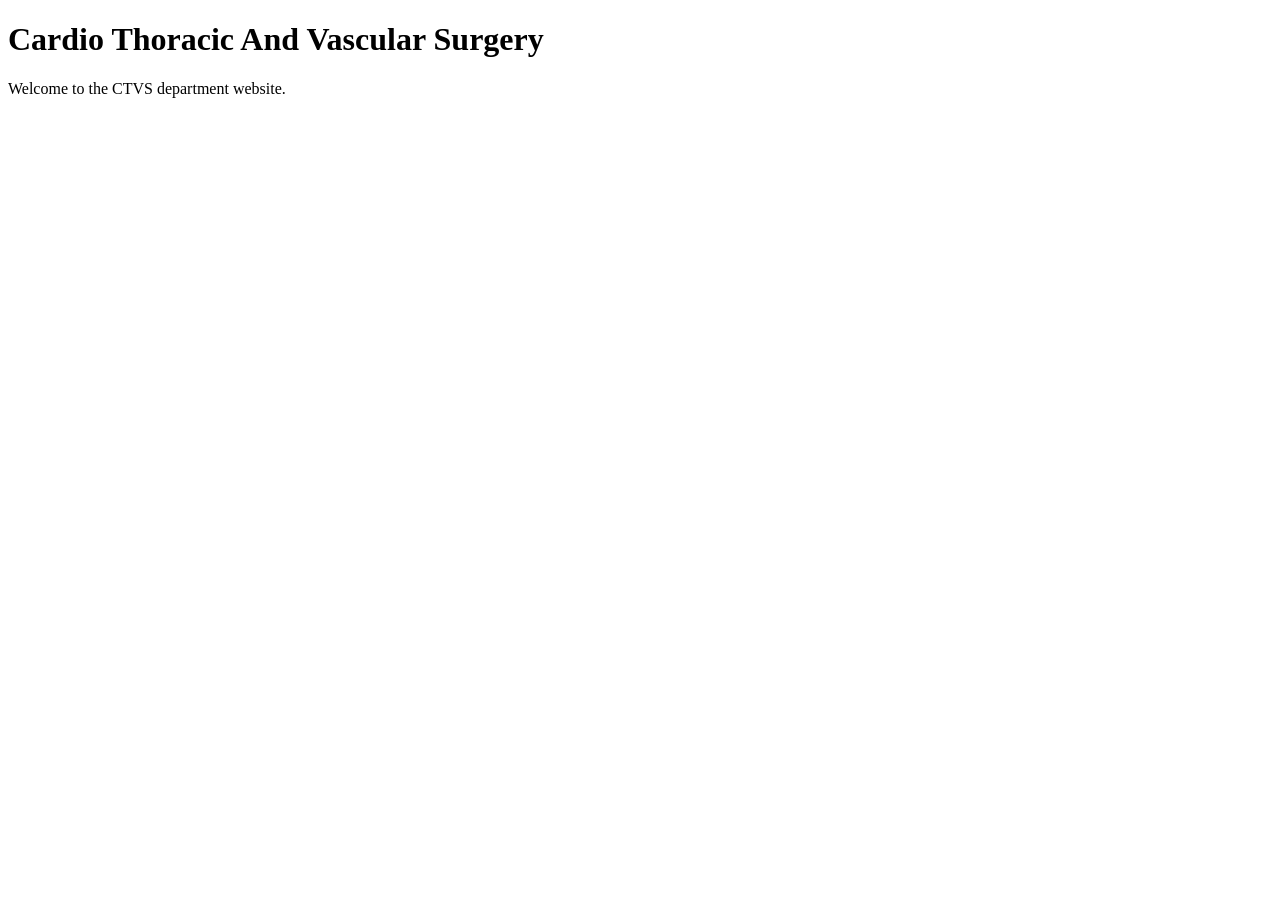
==== index.html @ 807b856b "index.html" ====
<!DOCTYPE html>
<html>

<head>
<title>CTVS Department</title>
</head>

<body>

<h1>Cardio Thoracic And Vascular Surgery</h1>

<p>Welcome to the CTVS department website.</p>

</body>

</html>
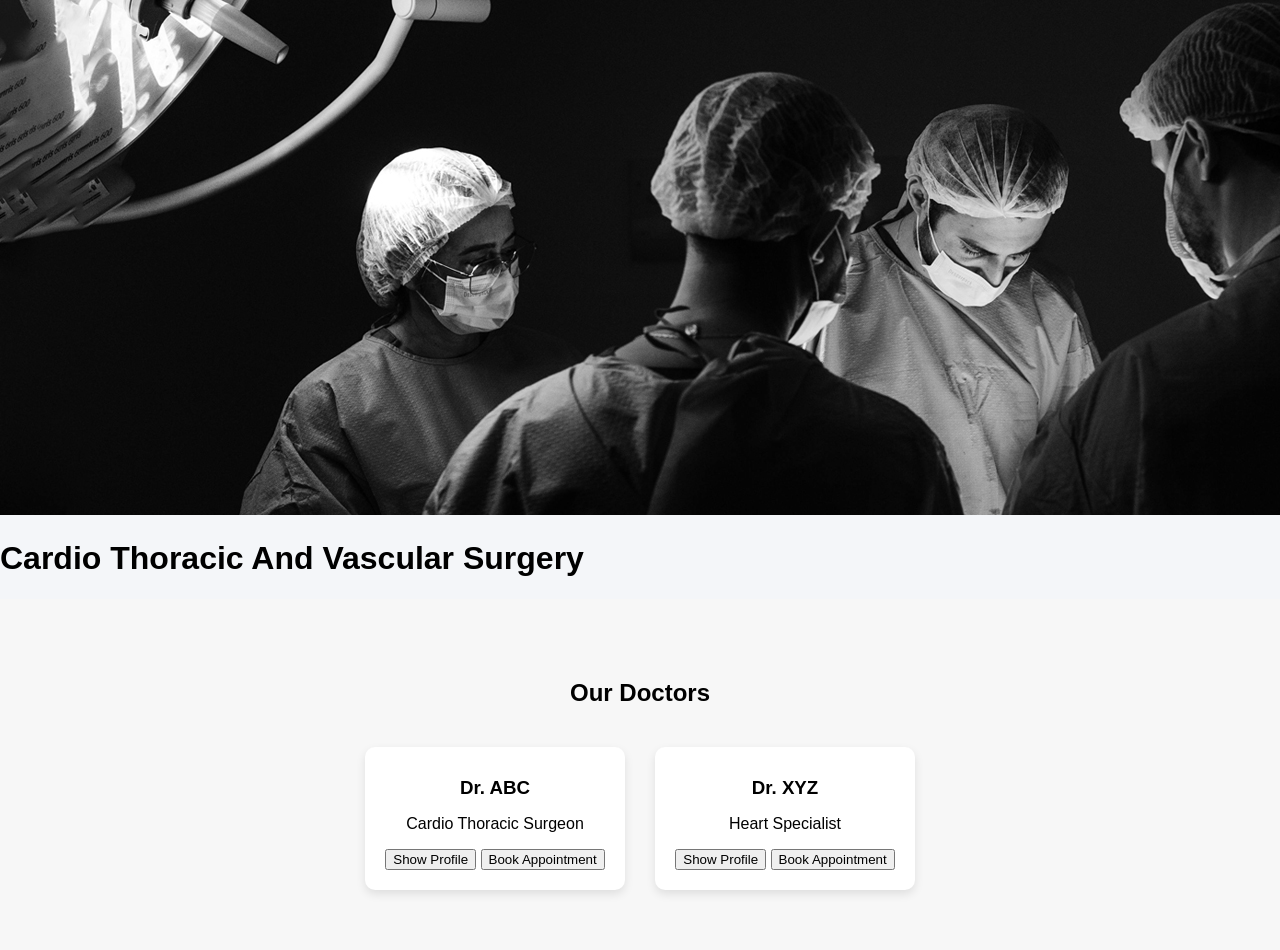
==== commit 06bd0347: "index.html" ====
--- a/index.html
+++ b/index.html
@@ -1,16 +1,48 @@
 <!DOCTYPE html>
-<html>
+<html lang="en">
 
 <head>
+<meta charset="UTF-8">
+<meta name="viewport" content="width=device-width, initial-scale=1.0">
 <title>CTVS Department</title>
+
+<link rel="stylesheet" href="main.css">
+
 </head>
 
 <body>
 
-<h1>Cardio Thoracic And Vascular Surgery</h1>
+<div class="banner">
+    <img src="inner_banner.jpg" class="banner-img">
 
-<p>Welcome to the CTVS department website.</p>
+    <div class="banner-text">
+        <h1>Cardio Thoracic And Vascular Surgery</h1>
+    </div>
+</div>
+
+<section class="doctors">
+
+<h2>Our Doctors</h2>
+
+<div class="doctor-container">
+
+<div class="doctor-card">
+<h3>Dr. ABC</h3>
+<p>Cardio Thoracic Surgeon</p>
+<button>Show Profile</button>
+<button>Book Appointment</button>
+</div>
+
+<div class="doctor-card">
+<h3>Dr. XYZ</h3>
+<p>Heart Specialist</p>
+<button>Show Profile</button>
+<button>Book Appointment</button>
+</div>
+
+</div>
+
+</section>
 
 </body>
-
 </html>
--- a/main.css
+++ b/main.css
@@ -0,0 +1,165 @@
+body{
+margin:0;
+font-family:Arial;
+background:#f4f6f9;
+}
+
+
+/* HERO */
+
+.hero{
+position:relative;
+height:400px;
+overflow:hidden;
+}
+
+.hero img{
+width:100%;
+height:100%;
+object-fit:cover;
+filter:brightness(60%);
+}
+
+.hero-text{
+position:absolute;
+bottom:40px;
+left:40px;
+color:white;
+max-width:620px;
+}
+
+.hero-text h1{
+font-size:38px;
+margin:0;
+}
+
+.hero-text p{
+font-size:18px;
+margin-top:8px;
+}
+
+
+/* ABOUT */
+
+.about{
+padding:60px;
+background:white;
+}
+
+.about-container{
+display:flex;
+gap:40px;
+align-items:center;
+flex-wrap:wrap;
+}
+
+.about-text{
+flex:1;
+}
+
+.about-image{
+flex:1;
+}
+
+.about-image img{
+width:100%;
+border-radius:10px;
+}
+
+
+/* PROCEDURES */
+
+.procedures{
+padding:60px;
+text-align:center;
+}
+
+.procedure-list{
+display:flex;
+flex-wrap:wrap;
+justify-content:center;
+gap:20px;
+margin-top:20px;
+}
+
+.card{
+background:white;
+padding:15px 25px;
+border-radius:6px;
+box-shadow:0 2px 8px rgba(0,0,0,0.1);
+}
+
+
+/* FOOTER */
+
+footer{
+background:#222;
+color:white;
+text-align:center;
+padding:20px;
+}
+
+/* DOCTORS */
+
+.doctors{
+padding:60px;
+background:#f7f7f7;
+text-align:center;
+}
+
+.doctor-container{
+display:flex;
+justify-content:center;
+gap:30px;
+flex-wrap:wrap;
+margin-top:40px;
+}
+
+.doctor-card{
+background:white;
+width:220px;
+padding:20px;
+border-radius:10px;
+box-shadow:0 4px 10px rgba(0,0,0,0.1);
+transition:0.3s;
+}
+
+.doctor-card:hover{
+transform:translateY(-5px);
+}
+
+.doctor-card img{
+width:100%;
+height:200px;
+object-fit:cover;
+border-radius:8px;
+}
+
+.doctor-card h3{
+margin:10px 0 5px;
+}
+
+.doctor-buttons{
+display:flex;
+flex-direction:column;
+gap:8px;
+margin-top:10px;
+}
+
+.profile{
+background:#1976d2;
+color:white;
+border:none;
+padding:8px;
+border-radius:5px;
+cursor:pointer;
+}
+
+.appoint{
+background:#c62828;
+color:white;
+border:none;
+padding:8px;
+border-radius:5px;
+cursor:pointer;
+}
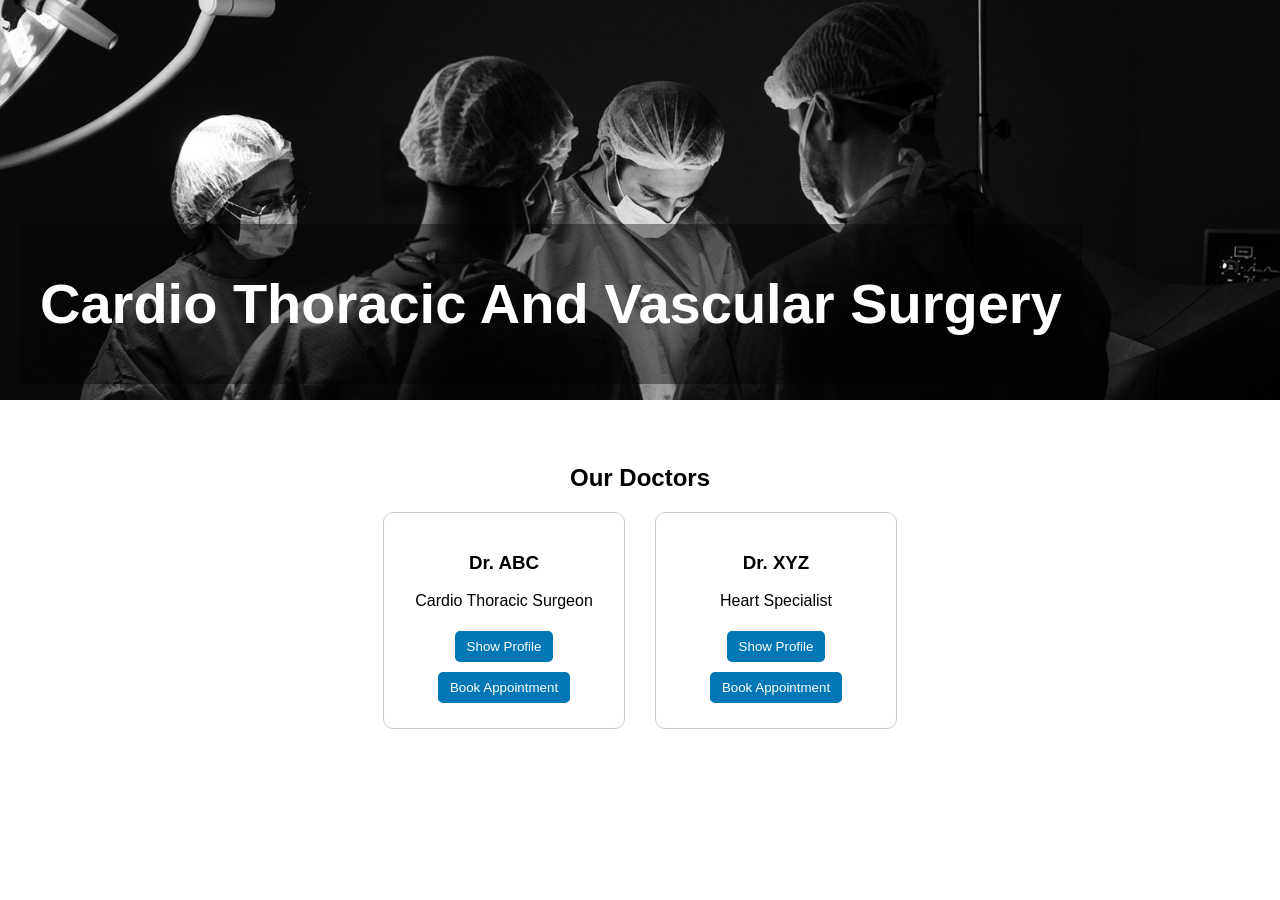
==== commit 197b62dd: "index.html" ====
--- a/index.html
+++ b/index.html
@@ -13,11 +13,13 @@
 <body>
 
 <div class="banner">
-    <img src="inner_banner.jpg" class="banner-img">
 
-    <div class="banner-text">
-        <h1>Cardio Thoracic And Vascular Surgery</h1>
-    </div>
+<img src="inner_banner.jpg" class="banner-img">
+
+<div class="banner-text">
+<h1>Cardio Thoracic And Vascular Surgery</h1>
+</div>
+
 </div>
 
 <section class="doctors">
--- a/main.css
+++ b/main.css
@@ -1,109 +1,32 @@
 body{
+font-family: Arial;
 margin:0;
-font-family:Arial;
-background:#f4f6f9;
+padding:0;
 }
 
-
-/* HERO */
-
-.hero{
+.banner{
 position:relative;
-height:400px;
-overflow:hidden;
 }
 
-.hero img{
+.banner-img{
 width:100%;
-height:100%;
+height:400px;
 object-fit:cover;
-filter:brightness(60%);
 }
 
-.hero-text{
+.banner-text{
 position:absolute;
-bottom:40px;
-left:40px;
+bottom:20px;
+left:20px;
 color:white;
-max-width:620px;
+font-size:28px;
+font-weight:bold;
+background:rgba(0,0,0,0.4);
+padding:10px 20px;
 }
 
-.hero-text h1{
-font-size:38px;
-margin:0;
-}
-
-.hero-text p{
-font-size:18px;
-margin-top:8px;
-}
-
-
-/* ABOUT */
-
-.about{
-padding:60px;
-background:white;
-}
-
-.about-container{
-display:flex;
-gap:40px;
-align-items:center;
-flex-wrap:wrap;
-}
-
-.about-text{
-flex:1;
-}
-
-.about-image{
-flex:1;
-}
-
-.about-image img{
-width:100%;
-border-radius:10px;
-}
-
-
-/* PROCEDURES */
-
-.procedures{
-padding:60px;
-text-align:center;
-}
-
-.procedure-list{
-display:flex;
-flex-wrap:wrap;
-justify-content:center;
-gap:20px;
-margin-top:20px;
-}
-
-.card{
-background:white;
-padding:15px 25px;
-border-radius:6px;
-box-shadow:0 2px 8px rgba(0,0,0,0.1);
-}
-
-
-/* FOOTER */
-
-footer{
-background:#222;
-color:white;
-text-align:center;
-padding:20px;
-}
-
-/* DOCTORS */
-
 .doctors{
-padding:60px;
-background:#f7f7f7;
+padding:40px;
 text-align:center;
 }
 
@@ -111,55 +34,25 @@
 display:flex;
 justify-content:center;
 gap:30px;
-flex-wrap:wrap;
-margin-top:40px;
 }
 
 .doctor-card{
-background:white;
-width:220px;
+border:1px solid #ccc;
 padding:20px;
+width:200px;
 border-radius:10px;
-box-shadow:0 4px 10px rgba(0,0,0,0.1);
-transition:0.3s;
 }
 
-.doctor-card:hover{
-transform:translateY(-5px);
-}
-
-.doctor-card img{
-width:100%;
-height:200px;
-object-fit:cover;
-border-radius:8px;
-}
-
-.doctor-card h3{
-margin:10px 0 5px;
-}
-
-.doctor-buttons{
-display:flex;
-flex-direction:column;
-gap:8px;
-margin-top:10px;
-}
-
-.profile{
-background:#1976d2;
+button{
+margin:5px;
+padding:8px 12px;
+background:#0077b6;
 color:white;
 border:none;
-padding:8px;
 border-radius:5px;
 cursor:pointer;
 }
 
-.appoint{
-background:#c62828;
-color:white;
-border:none;
-padding:8px;
-border-radius:5px;
-cursor:pointer;
+button:hover{
+background:#005f87;
 }
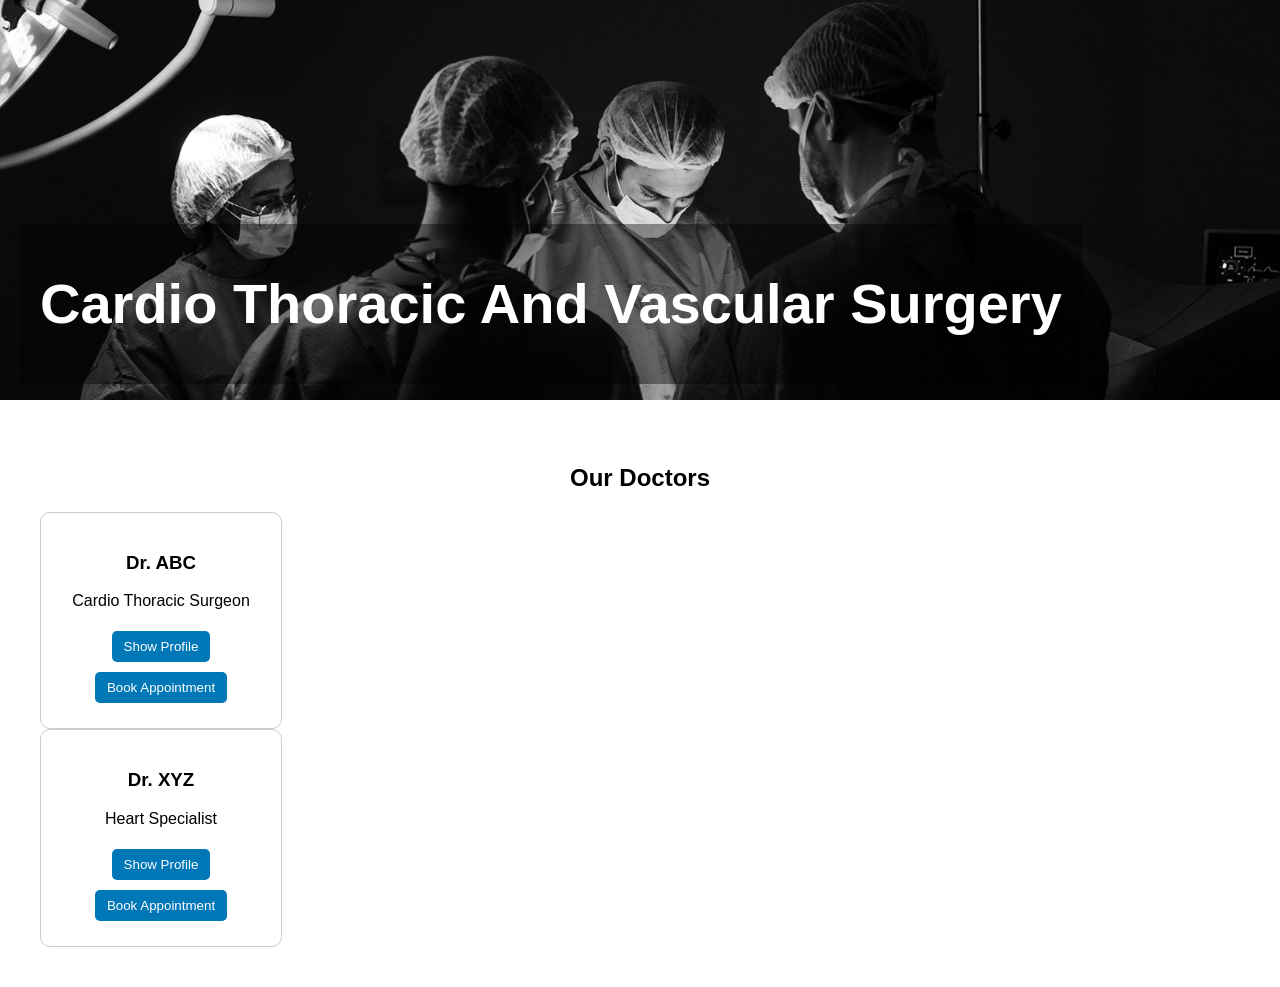
==== commit 932ad8bf: "index.html" ====
--- a/index.html
+++ b/index.html
@@ -4,7 +4,8 @@
 <head>
 <meta charset="UTF-8">
 <meta name="viewport" content="width=device-width, initial-scale=1.0">
-<title>CTVS Department</title>
+
+<title>Cardio Thoracic and Vascular Surgery</title>
 
 <link rel="stylesheet" href="main.css">
 
@@ -26,8 +27,6 @@
 
 <h2>Our Doctors</h2>
 
-<div class="doctor-container">
-
 <div class="doctor-card">
 <h3>Dr. ABC</h3>
 <p>Cardio Thoracic Surgeon</p>
@@ -42,9 +41,8 @@
 <button>Book Appointment</button>
 </div>
 
-</div>
-
 </section>
 
 </body>
+
 </html>
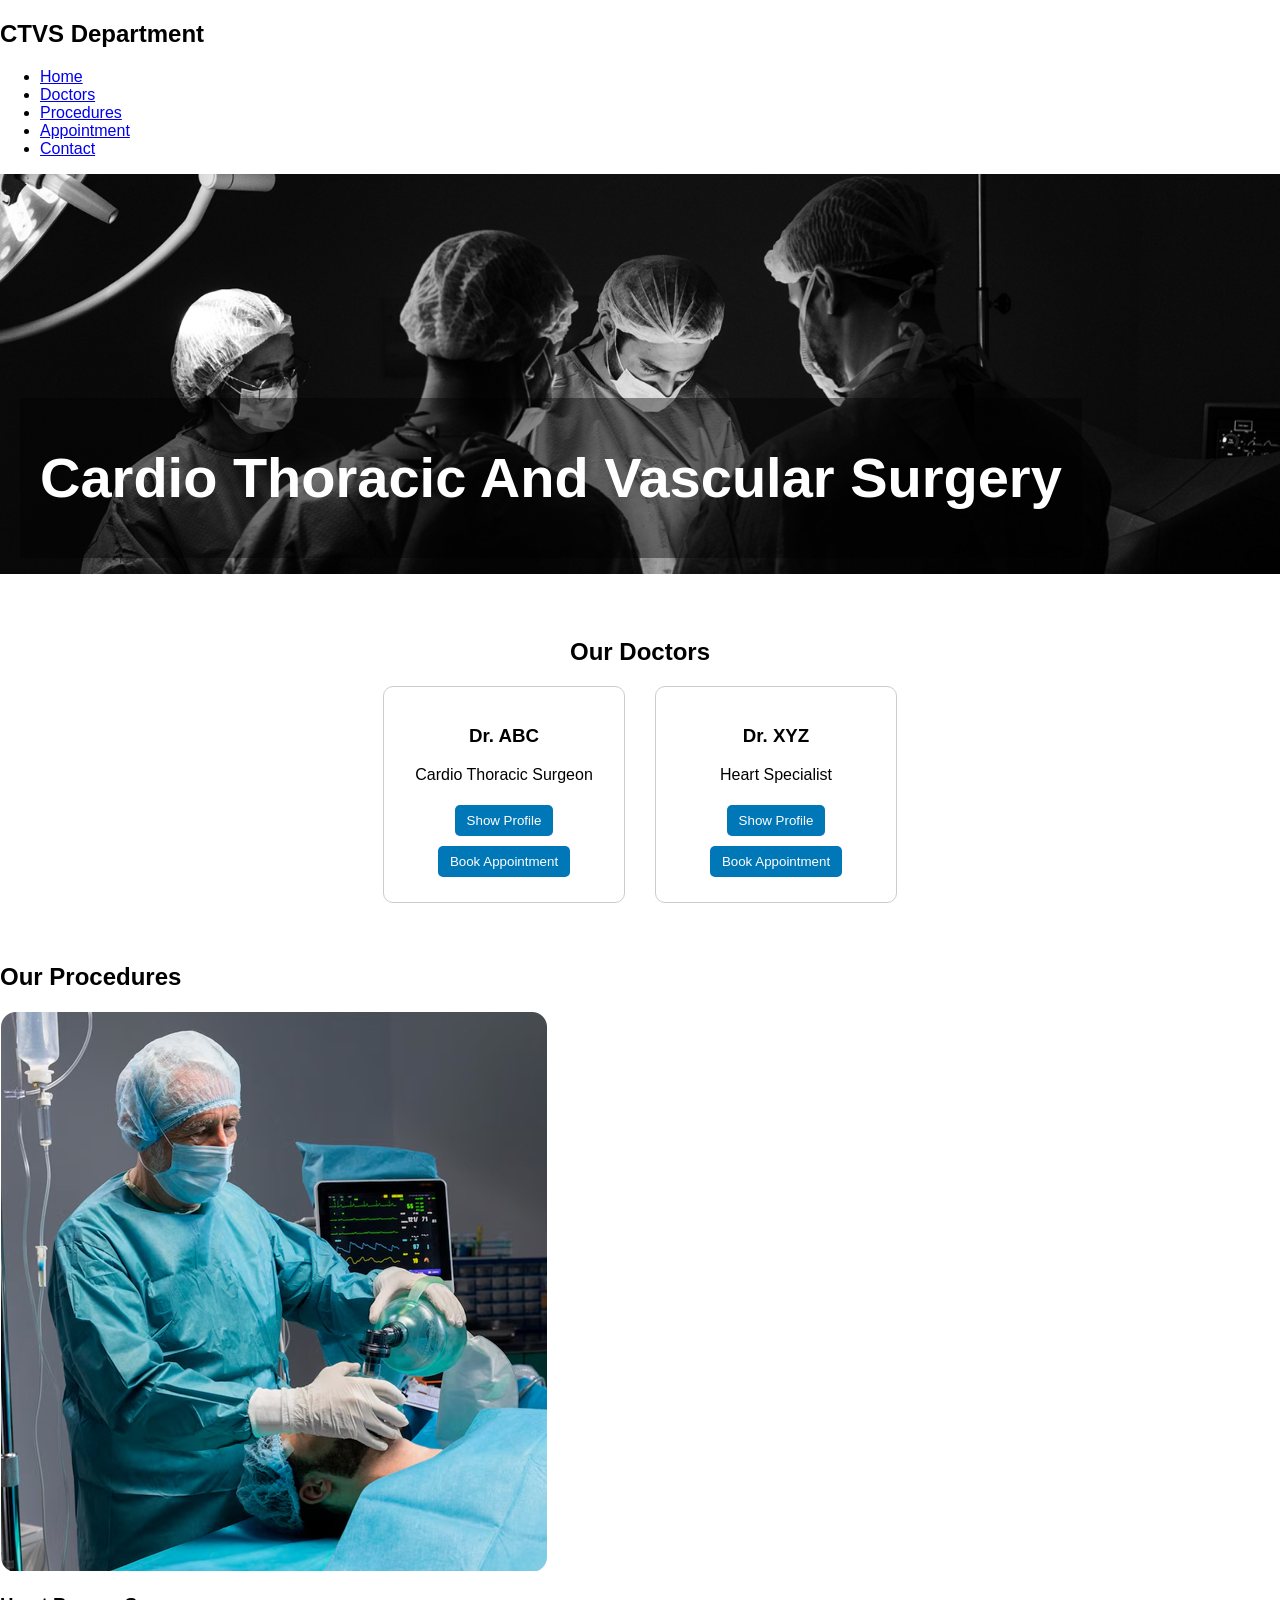
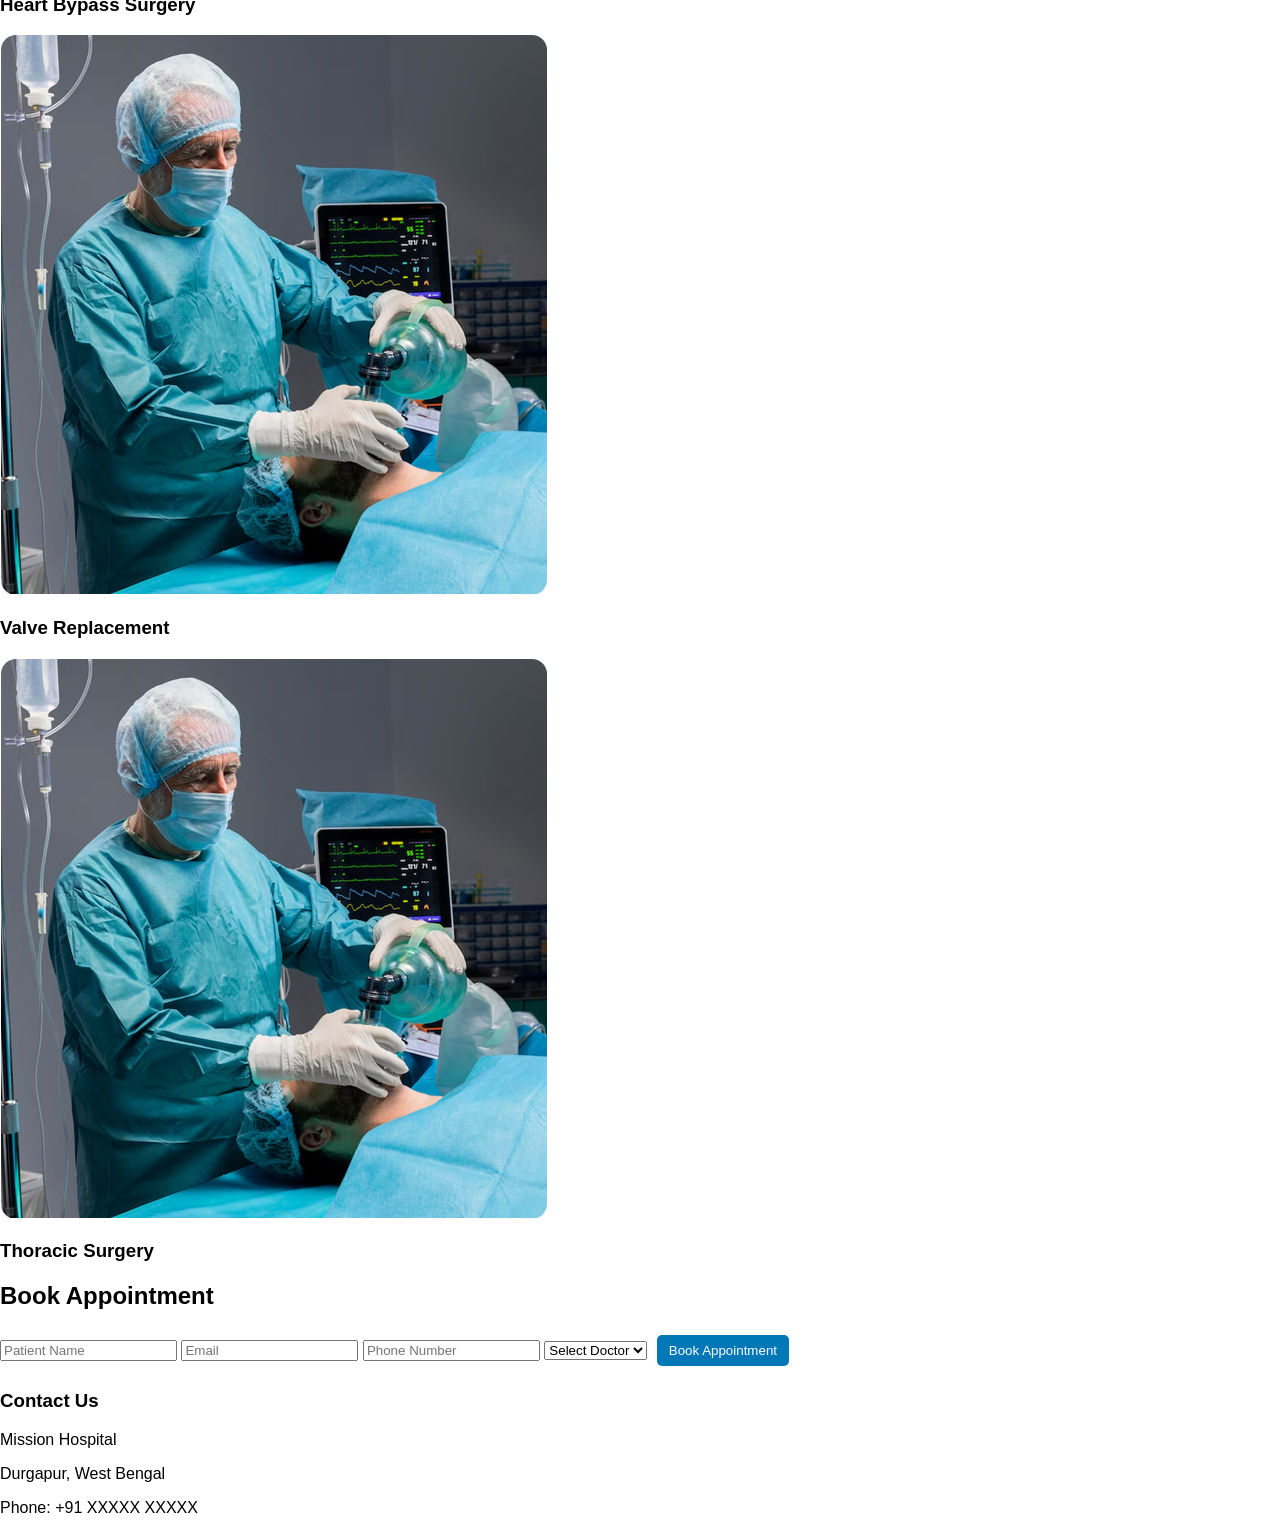
==== commit 3f410639: "index.html" ====
--- a/index.html
+++ b/index.html
@@ -4,14 +4,30 @@
 <head>
 <meta charset="UTF-8">
 <meta name="viewport" content="width=device-width, initial-scale=1.0">
-
-<title>Cardio Thoracic and Vascular Surgery</title>
+<title>CTVS Department</title>
 
 <link rel="stylesheet" href="main.css">
 
 </head>
 
 <body>
+
+<!-- NAVBAR -->
+
+<nav class="navbar">
+<h2>CTVS Department</h2>
+
+<ul>
+<li><a href="#">Home</a></li>
+<li><a href="#doctors">Doctors</a></li>
+<li><a href="#procedures">Procedures</a></li>
+<li><a href="#appointment">Appointment</a></li>
+<li><a href="#contact">Contact</a></li>
+</ul>
+</nav>
+
+
+<!-- BANNER -->
 
 <div class="banner">
 
@@ -23,9 +39,14 @@
 
 </div>
 
-<section class="doctors">
+
+<!-- DOCTORS -->
+
+<section id="doctors" class="doctors">
 
 <h2>Our Doctors</h2>
+
+<div class="doctor-container">
 
 <div class="doctor-card">
 <h3>Dr. ABC</h3>
@@ -41,8 +62,77 @@
 <button>Book Appointment</button>
 </div>
 
+</div>
+
 </section>
 
+
+<!-- PROCEDURES -->
+
+<section id="procedures" class="procedures">
+
+<h2>Our Procedures</h2>
+
+<div class="procedure-container">
+
+<div class="procedure-card">
+<img src="procedures-images32.jpg">
+<h3>Heart Bypass Surgery</h3>
+</div>
+
+<div class="procedure-card">
+<img src="procedures-images32.jpg">
+<h3>Valve Replacement</h3>
+</div>
+
+<div class="procedure-card">
+<img src="procedures-images32.jpg">
+<h3>Thoracic Surgery</h3>
+</div>
+
+</div>
+
+</section>
+
+
+<!-- APPOINTMENT -->
+
+<section id="appointment" class="appointment">
+
+<h2>Book Appointment</h2>
+
+<form>
+
+<input type="text" placeholder="Patient Name">
+
+<input type="email" placeholder="Email">
+
+<input type="text" placeholder="Phone Number">
+
+<select>
+<option>Select Doctor</option>
+<option>Dr. ABC</option>
+<option>Dr. XYZ</option>
+</select>
+
+<button type="submit">Book Appointment</button>
+
+</form>
+
+</section>
+
+
+<!-- CONTACT -->
+
+<footer id="contact">
+
+<h3>Contact Us</h3>
+
+<p>Mission Hospital</p>
+<p>Durgapur, West Bengal</p>
+<p>Phone: +91 XXXXX XXXXX</p>
+
+</footer>
+
 </body>
-
 </html>
